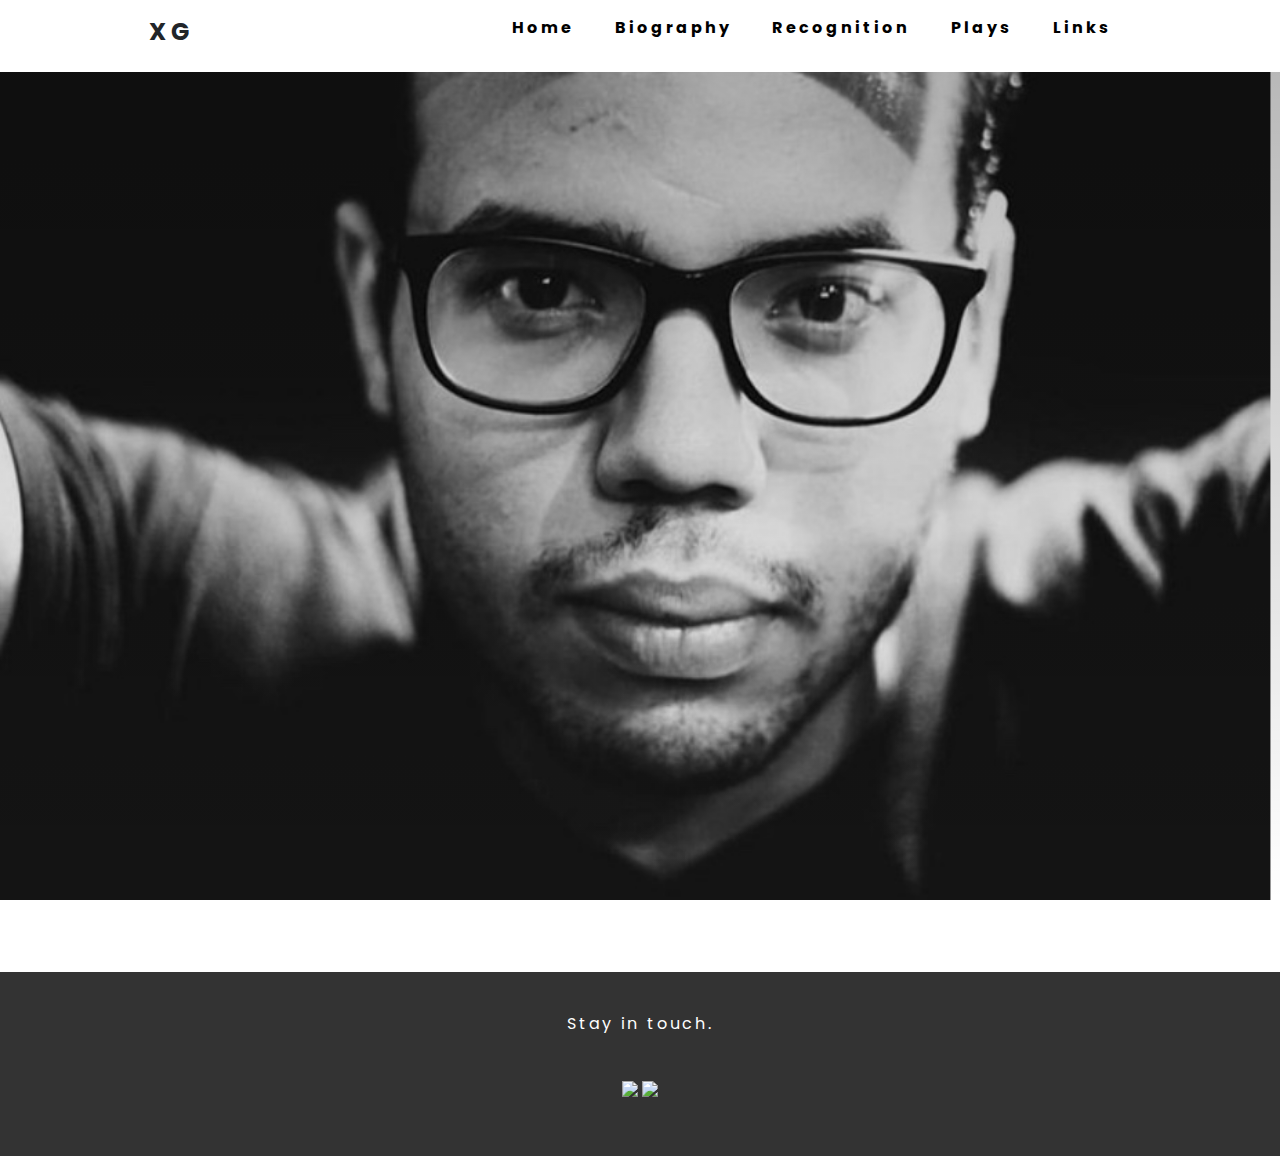
==== index.html @ 42fb47e5 "remodeled the footer section and added FB and IG hyperlinks" ====
<!DOCTYPE html>
<html lang="en">

<head>
    <meta name="viewport" content="width=device-width, initial-scale-1.0, minimum-scale=1">
    <meta charset="UTF-8">
    <title>Xavier Galva</title>
    <link rel="stylesheet" href="https://stackpath.bootstrapcdn.com/bootstrap/4.5.2/css/bootstrap.min.css" integrity="sha384-JcKb8q3iqJ61gNV9KGb8thSsNjpSL0n8PARn9HuZOnIxN0hoP+VmmDGMN5t9UJ0Z" crossorigin="anonymous">
    <link rel="stylesheet" href="style.css">
    <link href="https://fonts.googleapis.com/css2?family=Poppins:wght@300&display=swap" rel="stylesheet">
</head>

<body>
    <nav>
        <div class="logo">
            <h4>XG</h4>
        </div>
        <ul class="nav-links">
            <li>
                <a href="#">Home</a>
            </li>
            <li>
                <a href="#">Biography</a>
            </li>
            <li>
                <a href="#">Recognition</a>
            </li>
            <li>
                <a href="#">Plays</a>
            </li>
            <li>
                <a href="#">Links</a>
            </li>
        </ul>
        <div class="burger">
            <div class="line1"></div>
            <div class="line2"></div>
            <div class="line3"></div>
        </div>
    </nav>
    <header>
    </header>

    <footer>
        <div class="row">
            <p class="footer-text">
                Stay in touch.
            </p>
        </div>
        
        <div class="row">
            <ul class="social-links">
                <li><a href="https://www.facebook.com/xgalva"><img src="https://img.icons8.com/fluent/48/000000/facebook-new.png" /></a></li>
                <li><a href="https://www.instagram.com/xgalva/"><img src="https://img.icons8.com/fluent/48/000000/instagram-new.png" /></a></li>
            </ul>
        </div>


    </footer>


    <script src="app.js"></script>
</body>

</html>
---- style.css ----
* {
	margin: 0px;
	padding: 0px;
	/* box-sizing: border-box; */
}


html {
	  scroll-behavior: smooth;
}


h4 {
	font-weight: bold;
}

header {
	background-image: linear-gradient(rgba(0, 0, 0, 0.3), rgba(0, 0, 0, 0.0)), url(img/prof-pic.jpg);
	height: 100vh; /* viewport height of the header element */
    background-size: cover; /* cover vs. contain || cover is to cover the entire element's background area */
    background-position: center; /* positions the background image on the center */
    background-attachment: fixed;
}

nav {
	display: flex;
	justify-content: space-around;
	align-items: center;
	min-height: 8vh;
	background-color: white;
	font-family: 'Poppins', sans-serif;
}

.logo {
	text-transform: uppercase;
	letter-spacing: 5px;
	font-size: 35px;
}

.nav-links {
	display: flex;
	justify-content: space-around;
	width: 50%;
}

.nav-links li{
	list-style-type: none;
}

.nav-links a{
	color: #000;
	text-decoration: none;
	letter-spacing: 3px;
	font-weight: bold;
}


.burger {
	display: none;
	cursor: pointer;

}

.burger div{
	width: 25px;
	height: 3px;
	margin: 5px;
	background-color: #000;
}



/******************************/
/* FOOTER SECTION */
/******************************/

footer {
    background: #333;
    padding: 40px;
}

.row {
	display: flex;
	justify-content: center;
}

.row ul li {
	display: inline-block;
}

.footer-text {
	font-family: 'Poppins', sans-serif;
	text-align: center;
	margin-bottom: 40px;
	color: white;
	letter-spacing: 3px;
}





@keyframes navLinkFade {
	from {
		opacity: 0;
		transform: translateX(50px);
	}
	to {
		opacity: 1;
		transform: translateX(0px;);
	}
}

.toggle .line1 {
	transform: rotate(-45deg) translate(-5px,6px);
	transition: 0.5s;
}

.toggle .line2 {
	opacity: 0;
}

.toggle .line3 {
	transform: rotate(+45deg) translate(-5px,-6px);
	transition: 0.5s;
}




@media screen and (max-width: 1024px) {

		.nav-links {
			width: 60%;
		}
}


@media screen and (max-width: 768px) {
	body {
		overflow-x: hidden;
	}



	.nav-links {
		position: absolute;
		right: 0px;
		height: 92vh;
		top: 8vh;
		display: flex;
		flex-direction: column;
		align-items: center;
		background-color: white;
		width: 50%;
		transform: translateX(100%);
		color: black;
	}
	
	.nav-links li {
		opacity: 0
	}

	.burger {
		display: block;
	}


	footer .row {
	width: 50%;
	margin: 0 auto;
}
	

}


@media screen and (max-width: 480px){

	body {
		overflow-x: hidden;

	}

	header {
		width: 100%;
		background-attachment: scroll;
	}

	.nav-links {
		font-size: 12px;
		font-weight: bold;
		position: absolute;
		right: 0px;
		height: 70vh;
		top: 8vh;
		display: flex;
		flex-direction: column;
		align-items: center;
		background-color: white;
		width: 50%;
		transform: translateX(100%);
		color: black;
	}
	
	.nav-links li {
		opacity: 0
	}

	.burger {
		display: block;
	}


.footer-text {
	font-family: 'Poppins', sans-serif;
	text-align: center;
	margin-bottom: 20px;
	color: white;
	letter-spacing: 1px;
	font-size: 12px;
}


li img {
	width: 40px;
}

}


.nav-active {
	transform: translateX(0%);
	transition: transform 0.5s ease-in;
}
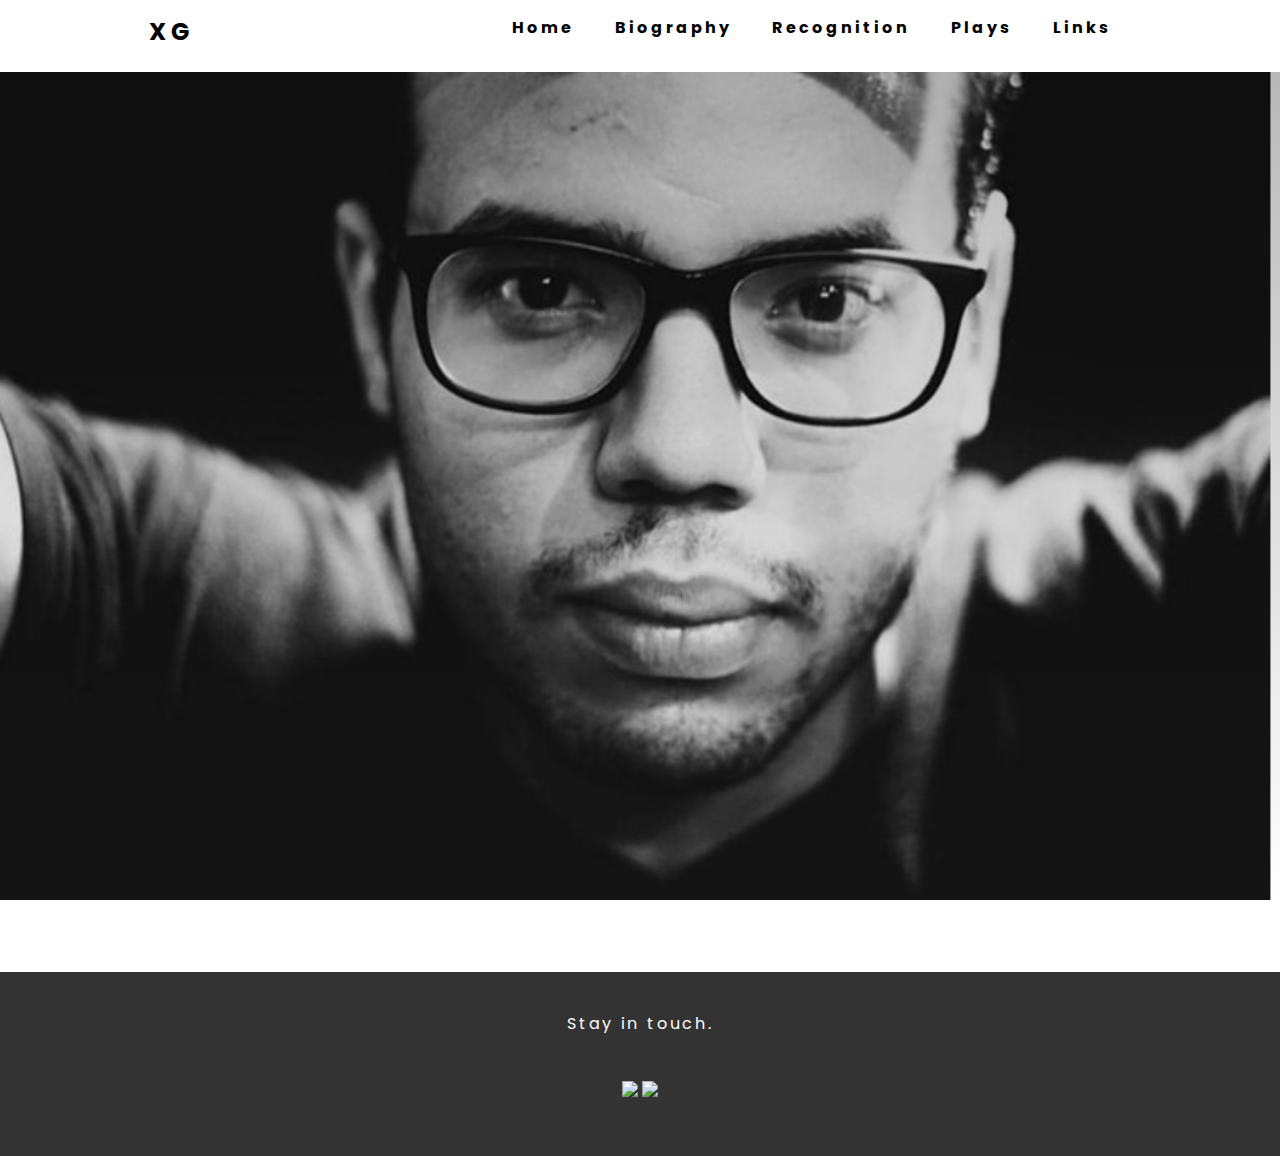
==== commit 3d05c29e: "added a home page link to the logo" ====
--- a/index.html
+++ b/index.html
@@ -13,14 +13,14 @@
 <body>
     <nav>
         <div class="logo">
-            <h4>XG</h4>
+            <h4><a href="index.html">XG</a></h4>
         </div>
         <ul class="nav-links">
             <li>
-                <a href="#">Home</a>
+                <a href="index.html">Home</a>
             </li>
             <li>
-                <a href="#">Biography</a>
+                <a href="bio.html">Biography</a>
             </li>
             <li>
                 <a href="#">Recognition</a>
@@ -50,8 +50,8 @@
         
         <div class="row">
             <ul class="social-links">
-                <li><a href="https://www.facebook.com/xgalva"><img src="https://img.icons8.com/fluent/48/000000/facebook-new.png" /></a></li>
-                <li><a href="https://www.instagram.com/xgalva/"><img src="https://img.icons8.com/fluent/48/000000/instagram-new.png" /></a></li>
+                <li><a href="https://www.facebook.com/xgalva"><img src="https://img.icons8.com/carbon-copy/100/000000/facebook-new.png"/></a></li>
+                <li><a href="https://www.instagram.com/xgalva/"><img src="https://img.icons8.com/carbon-copy/100/000000/instagram-new.png"/></a></li>
             </ul>
         </div>
 
--- a/style.css
+++ b/style.css
@@ -10,9 +10,6 @@
 }
 
 
-h4 {
-	font-weight: bold;
-}
 
 header {
 	background-image: linear-gradient(rgba(0, 0, 0, 0.3), rgba(0, 0, 0, 0.0)), url(img/prof-pic.jpg);
@@ -22,6 +19,21 @@
     background-attachment: fixed;
 }
 
+
+h4 {
+	font-weight: bold;
+}
+
+h4 a {
+	text-decoration: none;
+	color: black;
+}
+
+h4 a:hover {
+	color: black;
+	text-decoration: none;
+}
+
 nav {
 	display: flex;
 	justify-content: space-around;
@@ -97,6 +109,87 @@
 }
 
 
+li img {
+	transition: 0.3s;
+}
+
+li img:hover {
+	transition: 0.3s;
+	transform: scale(1.15);
+
+}
+
+
+/*Bio page styles*/
+
+.background {
+	background-color: #f4f4f4;
+}
+
+.container {
+	margin-top: 40px;
+	display: flex;
+	flex-wrap: wrap;
+	justify-content: space-between;
+	height: 100vh;
+	width: 100%;
+}
+
+
+.container img {
+	/*original size: w-552 h-842*/
+	width: 276px;
+	height: 421px;
+	border-radius: 10px;
+	box-shadow: 20px 15px 5px #ccc;
+}
+
+
+
+.container .row {
+	margin-bottom: 40px;
+}
+
+.col-pic {
+	display: flex;
+	justify-content: center;
+
+}
+
+
+
+
+.col-text {
+	font-family: 'Poppins', sans-serif;
+	letter-spacing: 1px;
+	word-spacing: 2px;
+	line-height: 2;
+}
+
+.bio-text {
+	margin-bottom: 40px;
+}
+
+
+blockquote {
+	font-family: 'Poppins', sans-serif;
+    padding: 2%;
+    word-spacing: 2px;
+    letter-spacing: 1px;
+    font-style: italic;
+    line-height: 140%;
+    position: relative;
+    font-size: 14px;
+}
+
+blockquote:before {
+    content: "\201C";
+    display: block;
+    font-size: 400%;
+    position: absolute;
+    top: -5px;
+    left: -5px;
+}
 
 
 
@@ -133,7 +226,10 @@
 		.nav-links {
 			width: 60%;
 		}
-}
+
+
+}
+
 
 
 @media screen and (max-width: 768px) {
@@ -141,7 +237,7 @@
 		overflow-x: hidden;
 	}
 
-
+	
 
 	.nav-links {
 		position: absolute;
@@ -155,6 +251,7 @@
 		width: 50%;
 		transform: translateX(100%);
 		color: black;
+		z-index: 99;
 	}
 	
 	.nav-links li {
@@ -166,12 +263,52 @@
 	}
 
 
+	.container {
+		min-height: 100%;
+		height: auto !important;
+		height: 100%;
+		margin: 0 auto -50px;
+		position: relative;
+		
+		display: flex;
+		flex-wrap: nowrap;
+		font-size: 13px;
+		justify-content: flex-end;
+		text-align: justify-all;
+	}
+
+
+	figure {
+		margin-top: 40px;
+	}
+
+	.bio-text {
+		margin-top: 30px;
+		margin-left: 30px;
+	}
+
+footer {
+	margin-top: 0px;
+	height: 50vh;
+}
+
 	footer .row {
 	width: 50%;
 	margin: 0 auto;
 }
 	
 
+	li img {
+	transition: 0.3s;
+}
+
+li img:hover {
+	transition: 0.3s;
+	transform: scale(1.15);
+
+}
+
+
 }
 
 
@@ -180,13 +317,45 @@
 	body {
 		overflow-x: hidden;
 
-	}
+
+	}
+
 
 	header {
-		width: 100%;
-		background-attachment: scroll;
-	}
-
+	   background-attachment: scroll;
+	}
+
+	.container {
+		min-height: 100%;
+		height: auto !important;
+		height: 100%;
+		margin: 0 auto -50px;
+		position: relative;
+
+		display: flex;
+		flex-wrap: wrap;
+		font-size: 12px;
+	}
+
+
+	figure {
+		margin-top: 40px;
+	}
+
+	.bio-text {
+		margin-top: 30px;
+	}
+
+blockquote {
+	font-family: 'Poppins', sans-serif;
+    padding: 2%;
+    word-spacing: 2px;
+    letter-spacing: 1px;
+    font-style: italic;
+    line-height: 140%;
+    position: relative;
+    font-size: 12px;
+}
 	.nav-links {
 		font-size: 12px;
 		font-weight: bold;
@@ -201,6 +370,7 @@
 		width: 50%;
 		transform: translateX(100%);
 		color: black;
+		z-index: 99;
 	}
 	
 	.nav-links li {
@@ -224,7 +394,21 @@
 
 li img {
 	width: 40px;
-}
+	transition: 0.3s;
+}
+
+
+li img:hover {
+	transition: 0.3s;
+	transform: scale(1.15);
+
+}
+
+footer {
+	margin-top: 0px;
+	height: 30vh;
+}
+
 
 }
 
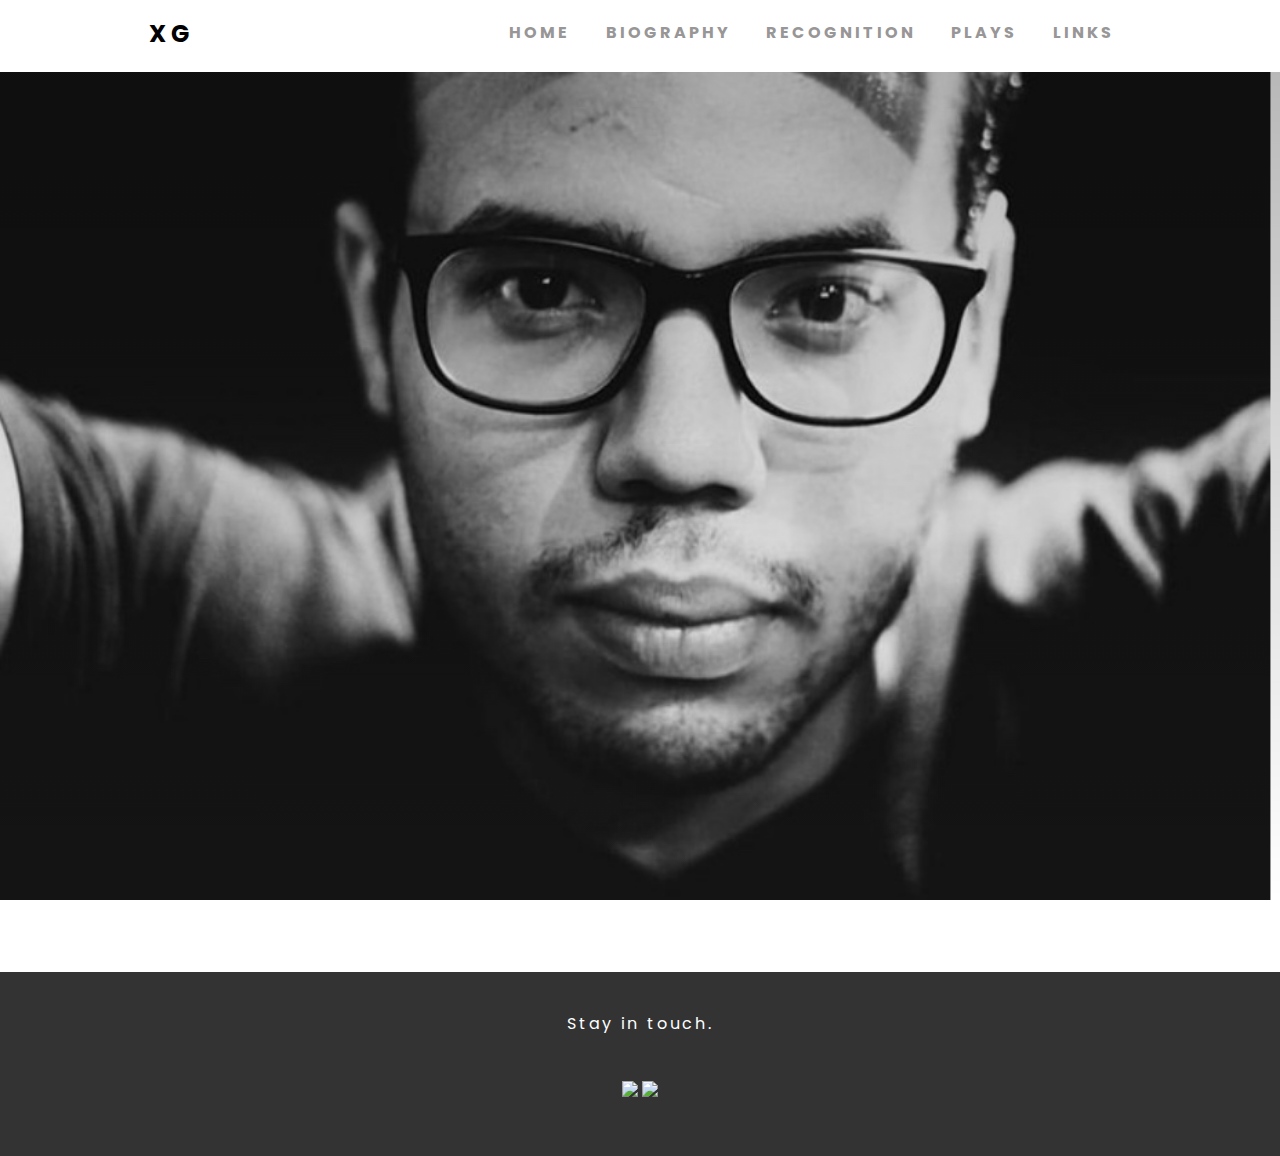
==== commit 581b6fc6: "added Links page and modified other pages" ====
--- a/index.html
+++ b/index.html
@@ -23,13 +23,13 @@
                 <a href="bio.html">Biography</a>
             </li>
             <li>
-                <a href="#">Recognition</a>
+                <a href="recognition.html">Recognition</a>
             </li>
             <li>
-                <a href="#">Plays</a>
+                <a href="plays.html">Plays</a>
             </li>
             <li>
-                <a href="#">Links</a>
+                <a href="links.html">Links</a>
             </li>
         </ul>
         <div class="burger">
--- a/style.css
+++ b/style.css
@@ -47,12 +47,15 @@
 	text-transform: uppercase;
 	letter-spacing: 5px;
 	font-size: 35px;
+	margin-top: 5px;
 }
 
 .nav-links {
 	display: flex;
 	justify-content: space-around;
 	width: 50%;
+	margin-top: 10px;
+	text-transform: uppercase;
 }
 
 .nav-links li{
@@ -60,7 +63,7 @@
 }
 
 .nav-links a{
-	color: #000;
+	color: #989696;
 	text-decoration: none;
 	letter-spacing: 3px;
 	font-weight: bold;
@@ -109,6 +112,7 @@
 }
 
 
+
 li img {
 	transition: 0.3s;
 }
@@ -117,6 +121,15 @@
 	transition: 0.3s;
 	transform: scale(1.15);
 
+}
+
+li a {
+	transition: 0.4s;
+}
+
+li a:hover {
+	color: #000;
+	transition: color 170ms ease-in-out;
 }
 
 
@@ -219,6 +232,97 @@
 }
 
 
+
+/*PLAYS page styles*/
+
+
+.play-name b{
+	font-size: 110%;
+}
+
+.play-name {
+	font-size: 110%;
+	margin-bottom: 1px;
+}
+
+
+.genre {
+	font-size: 11px;
+	margin-bottom: 20px;
+}
+
+
+
+/*Recognition page styles*/
+
+.recog {
+	height: 80vh;
+	font-family: 'Poppins', sans-serif;
+
+}
+
+
+.recog-header {
+	text-transform: uppercase;
+	font-weight: bold;
+	font-size: 35px;
+	margin-left: 20px;
+	margin-top: 20px;
+	letter-spacing: 2px;
+	margin-bottom: 50px;
+	color: #989696;
+}
+
+.recog-title {
+	margin-left: 20px;
+	margin-top: 20px;
+	font-weight: bold;
+	font-size: 30px;
+	margin-bottom: 0px;
+}
+
+.recog-text {
+	font-size: 18px;
+	margin-left: 20px;
+}
+
+
+
+/*Links page styles*/
+
+.links {
+	height: 80vh;
+	font-family: 'Poppins', sans-serif;
+
+}
+
+
+
+.links-header {
+	text-transform: uppercase;
+	font-weight: bold;
+	font-size: 35px;
+	margin-left: 20px;
+	margin-top: 20px;
+	letter-spacing: 2px;
+	margin-bottom: 50px;
+	color: #989696;
+}
+
+.links-title {
+	margin-left: 20px;
+	margin-top: 20px;
+	font-weight: bold;
+	font-size: 30px;
+	margin-bottom: 0px;
+}
+
+.links-text {
+	font-size: 18px;
+	margin-left: 20px;
+}
+
+/*MEDIA START*/
 
 
 @media screen and (max-width: 1024px) {
@@ -252,6 +356,7 @@
 		transform: translateX(100%);
 		color: black;
 		z-index: 99;
+		margin-top: 0px;
 	}
 	
 	.nav-links li {
@@ -278,6 +383,7 @@
 	}
 
 
+
 	figure {
 		margin-top: 40px;
 	}
@@ -308,6 +414,28 @@
 
 }
 
+.play-name b{
+	margin-top: 5px;
+}
+
+.play-name {
+	margin-top: 5px;
+}
+
+
+.links-header {
+	font-size: 180%;
+	margin-bottom: 10px;
+}
+
+.links-title {
+	font-size: 100%;
+	margin-top: 0px;
+}
+
+.links-text {
+	font-size: 70%;
+}
 
 }
 
@@ -371,6 +499,7 @@
 		transform: translateX(100%);
 		color: black;
 		z-index: 99;
+		margin-top: 0px;
 	}
 	
 	.nav-links li {
@@ -410,6 +539,15 @@
 }
 
 
+.play-name b{
+	margin-top: 5px;
+}
+
+.play-name {
+	margin-top: 5px;
+}
+
+
 }
 
 
